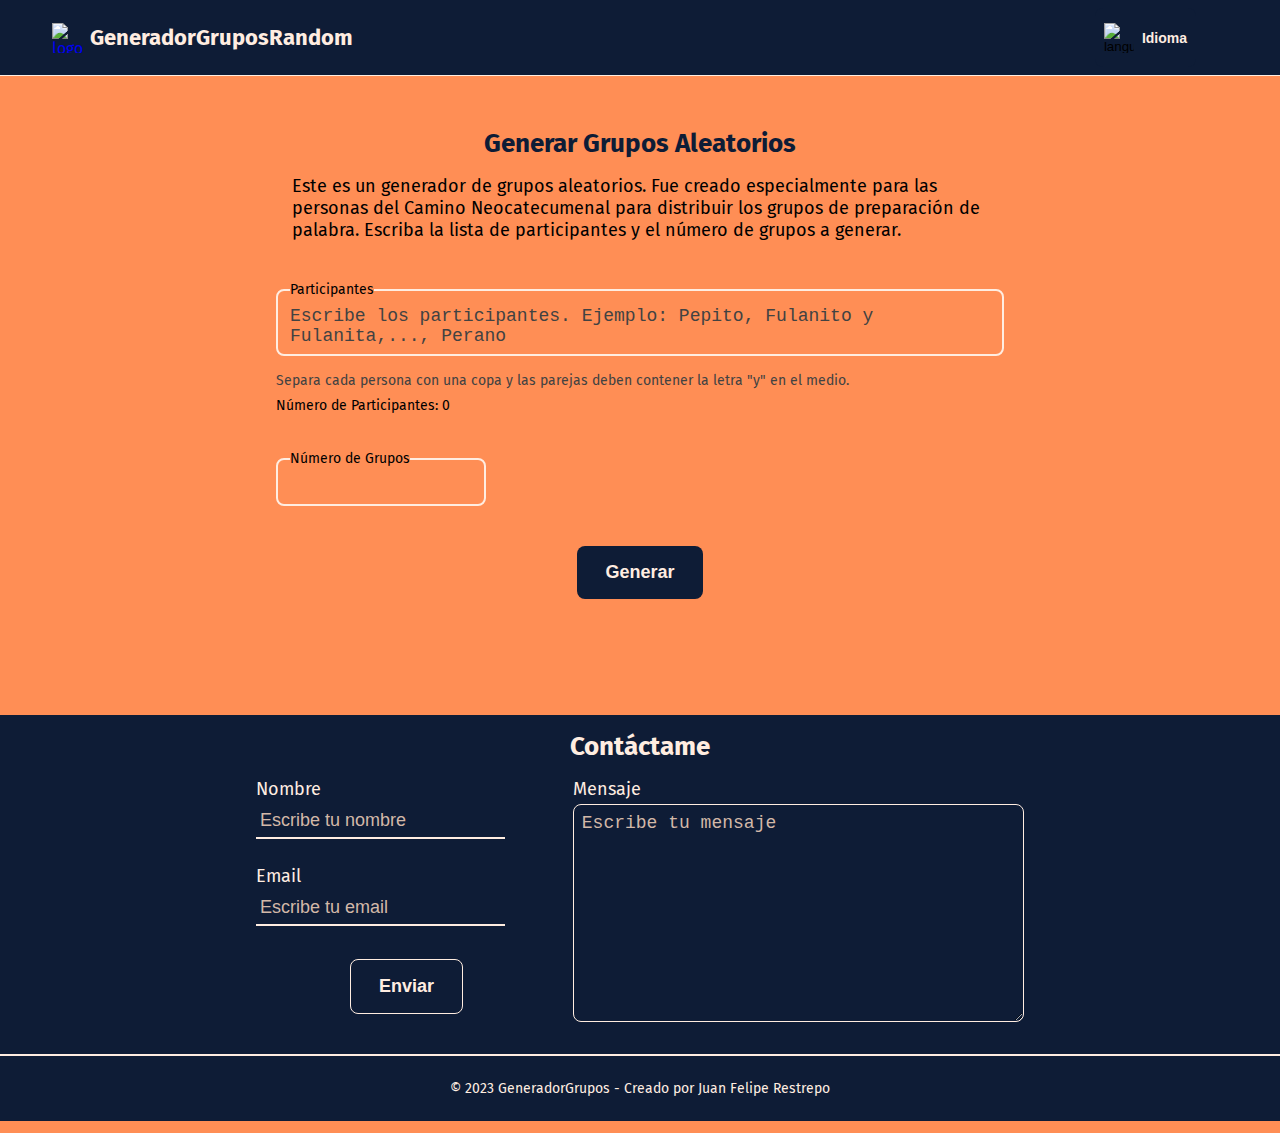
==== index.html @ b496a616 "Number of Participants" ====
<!doctype html>
<html lang="es">
<head>
    <meta charset="UTF-8">
    <meta name="viewport"
          content="width=device-width, user-scalable=no, initial-scale=1.0, maximum-scale=1.0, minimum-scale=1.0">
    <meta http-equiv="X-UA-Compatible" content="ie=edge">
    <!-- Fonts -->
    <link rel="preconnect" href="https://fonts.googleapis.com">
    <link rel="preconnect" href="https://fonts.gstatic.com" crossorigin>
    <link href="https://fonts.googleapis.com/css2?family=Adamina&family=Agdasima&family=Fira+Sans&family=Roboto+Mono&display=swap" rel="stylesheet">
    <!--  Title  -->
    <title>Generador de Grupos Random - Grupos de Preparación</title>
    <!-- Styles Link -->
    <link rel="stylesheet" href="./style.css">
</head>
<body>
<nav class="navbar">
    <a class="logo-container" href="#">
        <img src="https://imgur.com/SHa8srb.png" alt="logo" class="logo">
        <p class="logo-p">GeneradorGruposRandom</p>
    </a>

    <div class="language dropdown">
        <button class="dropdown-link">
            <img src="https://imgur.com/awxWiOt.png" alt="language">
            <span>Idioma</span>
        </button>
        <div class="dropdown-content hidden">
            <label for="change-language" class="text">Cambiar Idioma</label>
            <select id="change-language" name="change-language" class="dropdown-item">
                <option class="language-item" value="en">English</option>
                <option class="language-item" value="es" selected>Español</option>
            </select>
        </div>
    </div>
</nav>

<section class="main">
    <div class="container">
        <div class="text-container">
            <h1>Generar Grupos Aleatorios</h1>
            <p class="desktop-p"> Este es un generador de grupos aleatorios. Fue creado especialmente para las personas del Camino Neocatecumenal para distribuir los grupos de preparación de palabra. Escriba la lista de participantes y el número de grupos a generar.</p>
            <p class="mobile-p">Crear grupos aleatorios</p>
        </div>

        <div class="content-container">
            <fieldset class="participants">
                <legend>
                    <label for="add-participants">Participantes</label>
                </legend>
                <textarea name="add-participants" id="add-participants" cols="45" rows="2" placeholder="Escribe los participantes. Ejemplo: Pepito, Fulanito y Fulanita,..., Perano"></textarea>
            </fieldset>
            <p class="specifications">Separa cada persona con una copa y las parejas deben contener la letra "y" en el medio.</p>

            <p id="participants-number" class="specifications">Número de Participantes: <span>0</span></p>

            <fieldset class="groups-number">
                <legend>
                    <label for="groups-number-input">Número de Grupos</label>
                    <label for="groups-number-input"># Grupos</label>
                </legend>
                <input type="number" id="groups-number-input">
            </fieldset>
        </div>
    </div>

    <div class="btn-container">
        <button class="btn btn-generate">Generar</button>
    </div>

    <div class="groups-container">
        <!--<div class="group">
            <h1>Group 1:</h1>
            <ul class="members">
                <li class="member">Andrés Carrero y Tatiana Cuartas</li>
                <li class="member">Fulanito</li>
                <li class="member">Fulanita</li>
            </ul>
        </div>-->
    </div>
</section>

<footer class="footer">
    <h1 class="footer-title">Contáctame</h1>
    <form action="https://formsubmit.co/jfeliperestrepob@gmail.com" method="POST">
        <div class="form-item">
            <label for="name">Nombre</label>
            <input type="text" name="name" id="name" placeholder="Escribe tu nombre" required>
        </div>
        <div class="form-item">
            <label for="email">Email</label>
            <input type="email" name="email" id="email" placeholder="Escribe tu email" required>
        </div>
        <div class="form-item">
            <label for="message">Mensaje</label>
            <textarea name="message" id="message" cols="30" rows="10" placeholder="Escribe tu mensaje" required></textarea>
        </div>

        <input type="hidden" name="_next" value="https://juanfeliperestrepobuitrago.github.io/RandomGroupsGenerator/">
        <input type="hidden" name="_captcha" value="false">

        <button type="submit" class="btn btn-submit">Enviar</button>
    </form>

    <hr>

    <div class="copyright">
        <p>© 2023 GeneradorGrupos - <a href="https://github.com/JuanFelipeRestrepoBuitrago">Creado por Juan Felipe Restrepo</a></p>
    </div>
</footer>

<!-- Scripts Link -->
<script src="./script.js" type="module"></script>
<script src="./generator.js" type="module"></script>
</body>
</html>
---- style.css ----
:root {
    --white: #FFFFFF;
    --black: #000000;
    --black-hover: #424242;
    --light: #FFEDE1;
    --light-hover: #d2b8a8;
    --primary-color: #ff8e55;
    --primary-color-hover: #985534;
    --secondary-color: #0E1C36;
    --secondary-color-hover: #243150;
    --xs: 12px;
    --sm: 14px;
    --md: 18px;
    --lg: 22px;
    --xl: 26px;
}

* {
    margin: 0;
    padding: 0;
}

html {
    scroll-behavior: smooth;
}

body {
    font-family: 'Fira Sans', sans-serif;
    margin: 0;
    background-color: var(--primary-color);
}

a {
    text-decoration: none;
    cursor: pointer;
}

.hidden {
    opacity: 0;
    pointer-events: none;
    cursor: default;
}

.navbar {
    background-color: var(--secondary-color);
    border-bottom: 1px solid var(--light);
    display: flex;
    justify-content: space-between;
    padding: 8px 52px;
    height: 76px;
    box-sizing: border-box;
    position: fixed;
    top: 0;
    width: 100%;
}

.logo-container {
    display: flex;
    align-items: center;
    gap: 8px;
}

.logo-p {
    margin: 0;
    color: var(--light);
    font-weight: bold;
    font-size: var(--lg);
}

.logo-container:hover .logo-p {
    color: var(--light-hover);
}

.logo {
    width: 30px;
    height: 30px;
}

.logo-container:hover .logo {
    filter: brightness(0.8);
}

.language {
    display: inline-block;
    margin-right: 32px;
}

.dropdown {
    position: relative;
}

.language > .dropdown-link {
    display: flex;
    align-items: center;
    gap: 8px;
    text-decoration: none;
    height: 100%;
    box-sizing: border-box;
    padding: 8px;
    cursor: pointer;
    border: 1px solid transparent;
    border-radius: 8px;
    background-color: var(--secondary-color);
}

.language:hover > .dropdown-link {
    border-color: var(--light-hover);
}

.language > .dropdown-link img {
    width: 30px;
    height: 30px;
}

.language:hover > .dropdown-link img {
    filter: brightness(0.8);
}

.language > .dropdown-link span {
    margin: 0;
    color: var(--light);
    font-size: var(--sm);
    font-weight: bold;
    justify-content: center;
}

.language:hover > .dropdown-link span {
    color: var(--light-hover);
}

.dropdown-content {
    display: flex;
    flex-direction: column;
    gap: 32px;
    background-color: var(--secondary-color);
    border: 1px solid var(--light);
    border-radius: 8px;
    position: absolute;
    padding: 16px;
    z-index: 1;
    height: 120px;
    width: 100px;
    top: 46px;
    right: -7px;
}

.dropdown-content .text {
    color: var(--light);
    font-weight: bold;
    margin-top: 8px;
    font-size: var(--sm);
}

#change-language {
    background-color: var(--secondary-color);
    border: 2px solid var(--light);
    padding: 10px 16px 10px 4px;
    border-radius: 4px;
    color: var(--light);
    font-size: var(--xs);
    font-weight: bold;
    cursor: pointer;
}

#change-language:focus {
    border-color: var(--light-hover);
}

.main {
    margin: 76px 0;
    width: 100%;
    height: auto;
    display: flex;
    justify-content: center;
    align-items: center;
    flex-direction: column;

}

.container {
    width: 728px;
    margin: 32px 16px;
    display: flex;
    flex-direction: column;
    height: auto;
}

.text-container {
    display: flex;
    flex-direction: column;
    align-items: center;
    gap: 16px;
    margin: 20px 0;
    padding: 0 16px;
    width: 100%;
    box-sizing: border-box;
}

.text-container > h1 {
    color: var(--secondary-color);
    font-size: var(--xl);
    font-weight: bold;
    text-align: center;
}

.text-container > p {
    color: var(--black);
    font-size: var(--md);
}

.text-container > .mobile-p {
    display: none;
}

.content-container {
    display: flex;
    flex-direction: column;
    align-items: start;
    margin: 20px 0 0 0;
    width: 100%;
}

.participants {
    display: flex;
    flex-direction: column;
    align-items: center;
    padding: 0 12px 8px 12px;
    border-radius: 8px;
    border: 2px solid var(--light);
    background-color: var(--primary-color);
    width: 100%;
    box-sizing: border-box;
}

.participants legend {
    color: var(--black);
    margin-bottom: 8px;
    font-size: var(--sm);
}

#add-participants {
    color: var(--black);
    font-size: var(--md);
    background-color: var(--primary-color);
    border: none;
    outline: none;
    cursor: text;
    resize: none;
    overflow-y: hidden;
    width: 100%;
}

#add-participants::placeholder {
    color: var(--black-hover);
}

.participants:focus-within {
    border-color: var(--light-hover);
}

.specifications {
    margin-top: 16px;
    width: 100%;
    text-align: start;
    font-size: var(--sm);
    color: var(--black-hover);
}

#participants-number {
    color: var(--black);
    margin-top: 8px;
}

.groups-number {
    display: flex;
    flex-direction: column;
    align-items: center;
    margin-top: 36px;
    width: 25%;
    text-align: start;
    padding: 0 12px 8px 12px;
    border: 2px solid var(--light);
    border-radius: 8px;
    background-color: var(--primary-color);
}

.groups-number:hover {
    border-color: var(--light-hover);
}

.groups-number legend {
    color: var(--black);
    font-size: var(--sm);
    margin-bottom: 8px;
}

.groups-number legend label:nth-child(2) {
    display: none;
}

#groups-number-input {
    color: var(--black);
    font-size: var(--md);
    background-color: var(--primary-color);
    border: none;
    outline: none;
    width: 100%;
}

.btn-container {
    display: flex;
    justify-content: center;
    margin-top: 8px;
    width: 728px;
    box-sizing: border-box;
    margin-bottom: 40px;
}

.btn {
    background-color: var(--secondary-color);
    color: var(--light);
    font-size: var(--md);
    font-weight: bold;
    padding: 16px 28px;
    border: none;
    border-radius: 8px;
    cursor: pointer;
}

.btn:hover {
    background-color: var(--secondary-color-hover);
}

.groups-container {
    display: grid;
    grid-template-columns: repeat(auto-fill, 240px);
    grid-gap: 16px;
    place-content: center;
    height: auto;
    width: 728px;
    box-sizing: border-box;
}

.group {
    height: auto;
    width: 240px;
    padding: 16px;
    border-radius: 8px;
    border: 2px solid var(--light);
    background-color: var(--primary-color);
    display: flex;
    flex-direction: column;
    align-items: start;
    box-sizing: border-box;
}

.group > h1 {
    color: var(--black);
    font-size: var(--lg);
    font-weight: bold;
    margin-bottom: 16px;
}

.members {
    display: flex;
    flex-direction: column;
    align-items: start;
    gap: 4px;
    width: 100%;
    list-style-position: inside;
    list-style-type: square;
    padding: 0 0 0 8px;
}

.member {
    color: var(--black);
    font-size: var(--md);
}

.footer {
    display: flex;
    flex-direction: column;
    align-items: center;
    margin-top: 40px;
    width: 100%;
    background-color: var(--secondary-color);
}

.footer-title {
    color: var(--light);
    font-size: var(--xl);
    font-weight: bold;
    margin-top: 16px;
}

.footer form {
    display: grid;
    grid-template-columns: 1fr 1.5fr;
    grid-template-rows: 1fr 1fr 1fr;
    grid-gap: 16px;
    margin-top: 16px;
    width: 768px;
    place-content: center;
}

.form-item {
    display: flex;
    flex-direction: column;
    align-items: start;
    gap: 4px;
    width: 100%;
}

.form-item label {
    color: var(--light);
    font-size: var(--md);
}

.form-item input {
    color: var(--light);
    font-size: var(--md);
    background-color: var(--secondary-color);
    border: none;
    outline: none;
    border-bottom: 2px solid var(--light);
    width: 80%;
    padding: 6px 4px;
}

.form-item input::placeholder {
    color: var(--light-hover);
}

.form-item input:focus {
    border-color: var(--light-hover);
    background-color: var(--secondary-color-hover);
}

.btn-submit {
    background-color: var(--secondary-color);
    color: var(--light);
    font-size: var(--md);
    font-weight: bold;
    padding: 16px 28px;
    border: 1px solid var(--light);
    border-radius: 8px;
    cursor: pointer;
    margin: auto auto;
}

.footer form .form-item:nth-child(3) {
    grid-column: 2 / 3;
    grid-row: 1 / 4;
}

#message {
    background-color: var(--secondary-color);
    color: var(--light);
    font-size: var(--md);
    padding: 8px;
    box-sizing: border-box;
    border-radius: 8px;
    width: 100%;
    border: 1px solid var(--light);
}

#message::placeholder {
    color: var(--light-hover);
}

#message:focus {
    border-color: var(--light-hover);
    background-color: var(--secondary-color-hover);
}

.footer hr {
    margin-top: 32px;
    width: 100%;
    border: 1px solid var(--light);
    box-sizing: border-box;
}

.copyright {
    width: 100%;
    display: block;
    text-align: center;
    padding: 24px;
    box-sizing: border-box;
}

.copyright p {
    color: var(--light);
    font-size: var(--sm);
}

.copyright p a {
    color: var(--light);
    font-size: var(--sm);
    text-decoration: none;
}

.copyright p a:hover {
    text-decoration: underline;
    color: var(--light-hover);
}

@media (max-width: 768px) {
    .logo-p {
        font-size: var(--md);
    }

    .container {
        margin: 32px 0;
        width: 100%;
        padding: 0 16px;
        box-sizing: border-box;
    }

    .text-container > h1 {
        font-size: var(--lg);
    }

    .text-container > .desktop-p {
        display: none;
    }

    .text-container > .mobile-p {
        display: block;
        text-align: center;
    }

    #add-participants {
        font-size: var(--sm);
    }

    .btn-container {
        width: 100%;
        padding: 0 16px;
    }

    .groups-container {
        width: 100%;
        padding: 0 16px;
    }

    .group > h1 {
        font-size: var(--md);
    }

    .members {
        font-size: var(--sm);
    }

    .footer {
        width: 100%;
        padding: 0 16px;
        box-sizing: border-box;
    }

    .footer form {
        width: 100%;
    }
}

@media (max-width: 576px) {
    .navbar {
        padding: 8px 16px;
    }

    #change-language {
        padding: 5px 8px 5px 2px;
    }

    .groups-number legend label:nth-child(1) {
        display: none;
    }

    .groups-number legend label:nth-child(2) {
        display: block;
    }

    .btn {
        padding: 12px 24px;
        font-size: var(--sm);
    }

    .footer form {
        grid-template-rows: 1fr 1fr auto 1fr;
        grid-template-columns: 1fr;
    }

    .footer form .form-item:nth-child(3) {
        grid-column: 1 / 2;
        grid-row: 3 / 4;
    }

    .form-item label {
        font-size: var(--sm);
    }

    .form-item input {
        font-size: var(--sm);
    }

    #message {
        font-size: var(--sm);
    }

    .btn-submit {
        padding: 12px 28px;
        font-size: var(--sm);
    }
}

@media (max-width: 425px) {
    .dropdown-content {
        right: -10px;
        height: 100px;
        width: 80px;
    }
    .language {
        margin: 0;
        display: flex;
        align-items: center;
    }

    .language > .dropdown-link {
        padding: 0 6px;
        height: 44px;
    }

    .language > .dropdown-link span {
        display: none;
    }

    .btn-submit {
        padding: 12px 20px;
    }
}
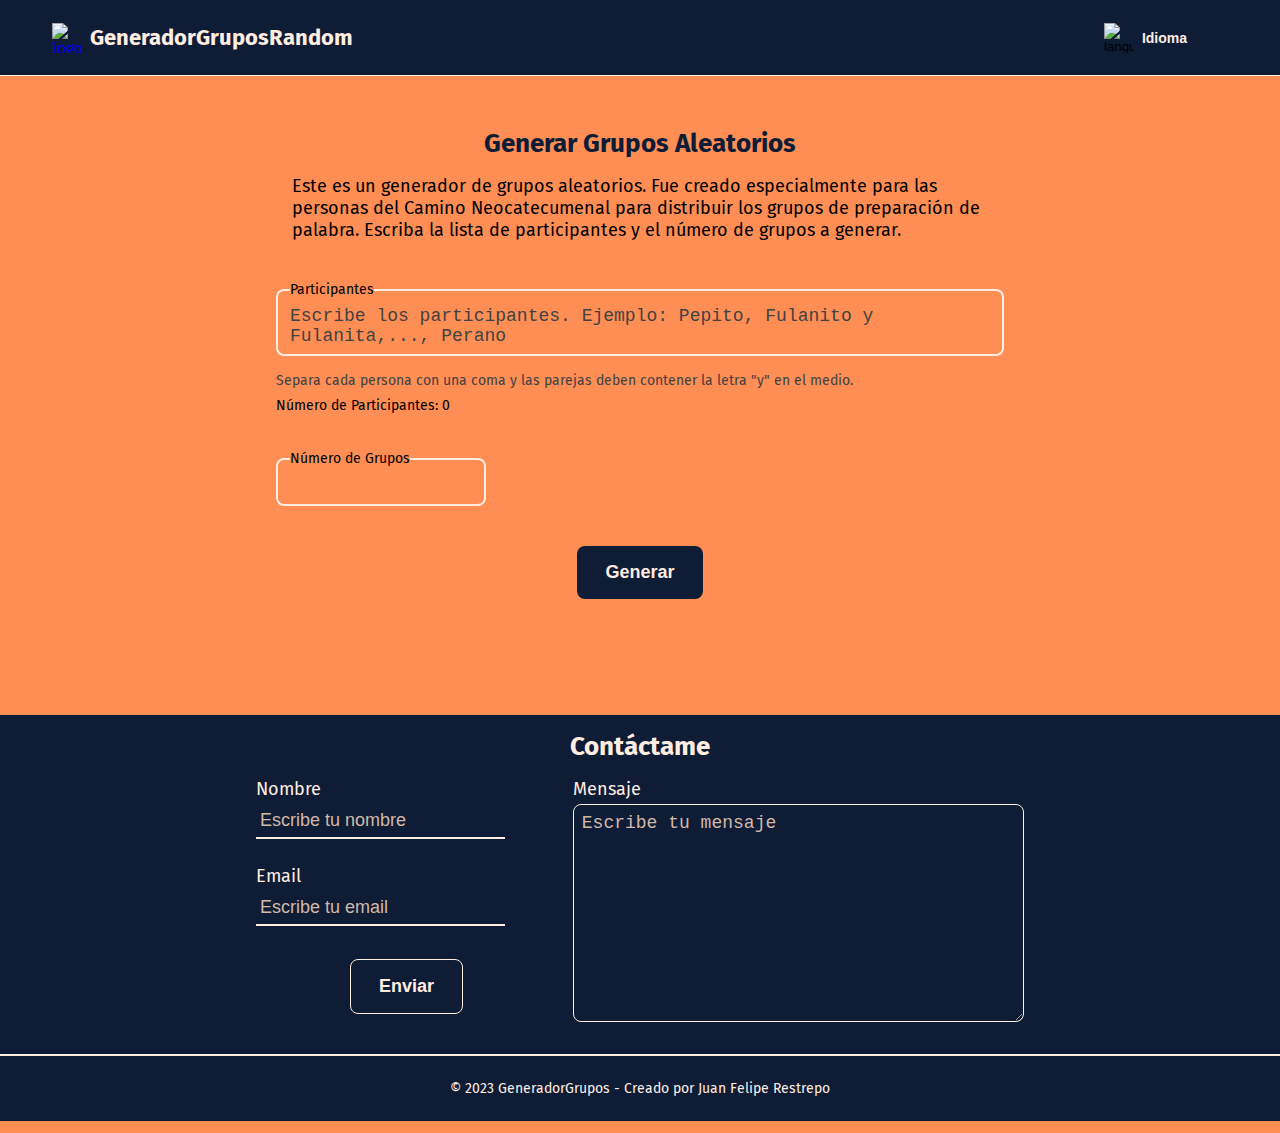
==== commit 1114980f: "Correcting Copa for Coma" ====
--- a/index.html
+++ b/index.html
@@ -51,7 +51,7 @@
                 </legend>
                 <textarea name="add-participants" id="add-participants" cols="45" rows="2" placeholder="Escribe los participantes. Ejemplo: Pepito, Fulanito y Fulanita,..., Perano"></textarea>
             </fieldset>
-            <p class="specifications">Separa cada persona con una copa y las parejas deben contener la letra "y" en el medio.</p>
+            <p class="specifications">Separa cada persona con una coma y las parejas deben contener la letra "y" en el medio.</p>
 
             <p id="participants-number" class="specifications">Número de Participantes: <span>0</span></p>
 
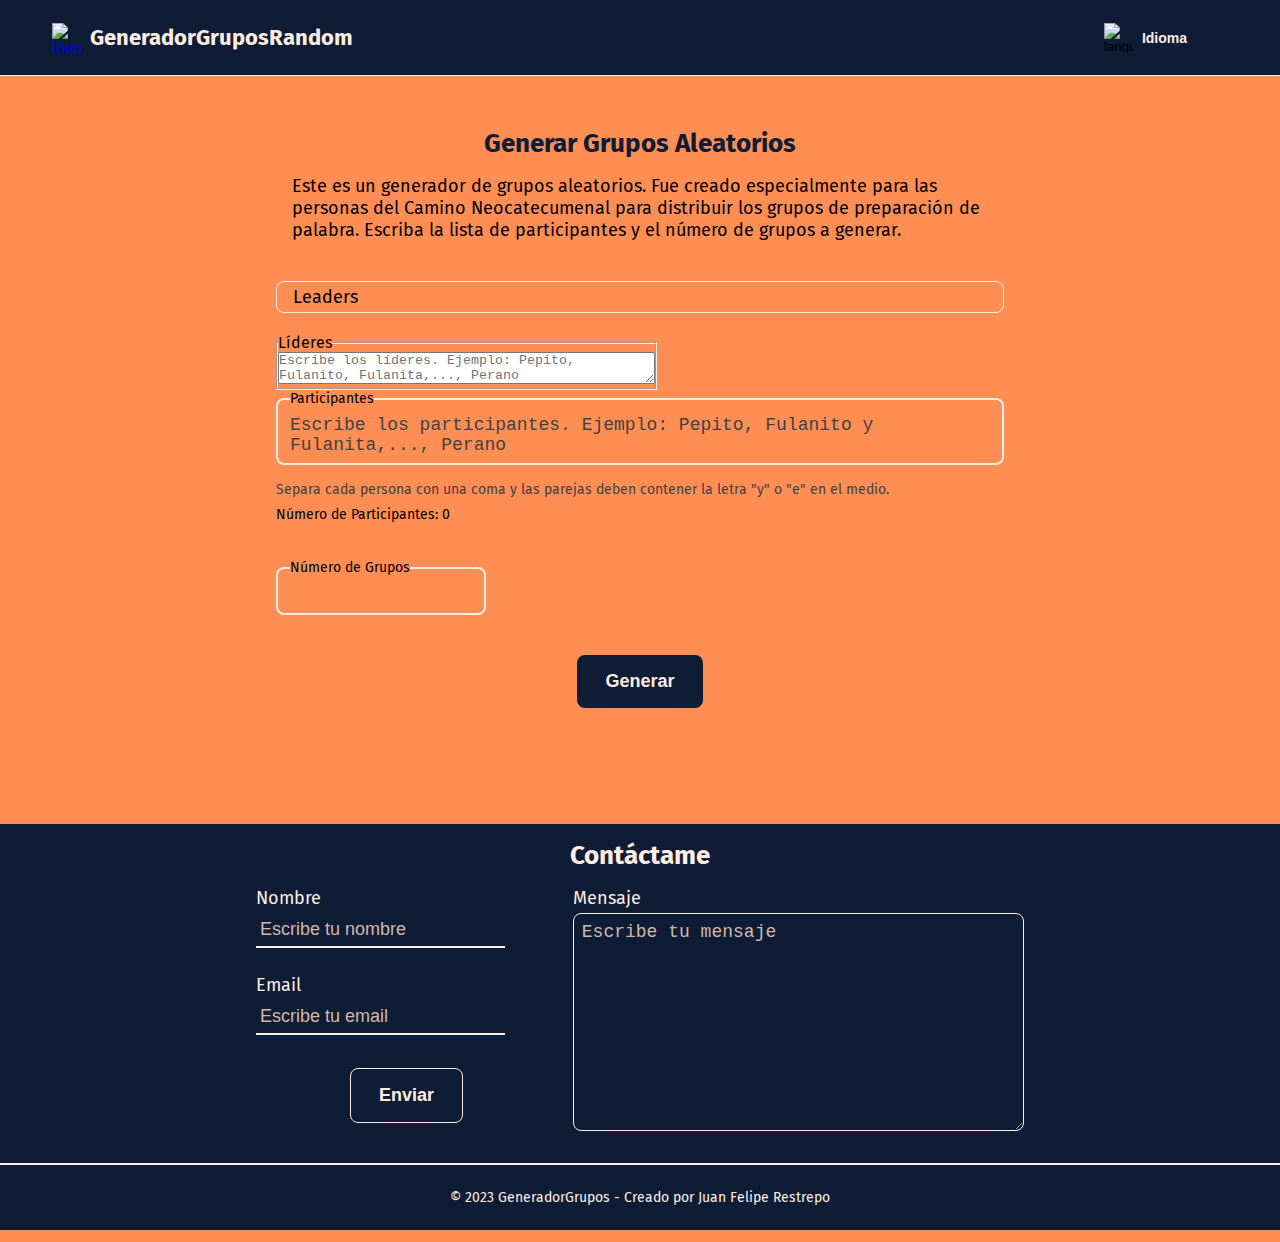
==== commit dfd052d5: "Add Leaders Option" ====
--- a/index.html
+++ b/index.html
@@ -13,6 +13,8 @@
     <title>Generador de Grupos Random - Grupos de Preparación</title>
     <!-- Styles Link -->
     <link rel="stylesheet" href="./style.css">
+    <!-- Icons -->
+    <script src="https://kit.fontawesome.com/e4712713f1.js" crossorigin="anonymous"></script>
 </head>
 <body>
 <nav class="navbar">
@@ -45,13 +47,24 @@
         </div>
 
         <div class="content-container">
+            <div id="no-leaders">
+                <p>Leaders</p>
+                <button id="add-leaders"><i class="fa-regular fa-plus"></i></button>
+            </div>
+            <fieldset class="leaders">
+                <legend>
+                    <label for="leaders">Líderes</label>
+                </legend>
+                <textarea name="add-leaders" id="leaders" cols="45" rows="2" placeholder="Escribe los líderes. Ejemplo: Pepito, Fulanito, Fulanita,..., Perano"></textarea>
+            </fieldset>
+
             <fieldset class="participants">
                 <legend>
                     <label for="add-participants">Participantes</label>
                 </legend>
                 <textarea name="add-participants" id="add-participants" cols="45" rows="2" placeholder="Escribe los participantes. Ejemplo: Pepito, Fulanito y Fulanita,..., Perano"></textarea>
             </fieldset>
-            <p class="specifications">Separa cada persona con una coma y las parejas deben contener la letra "y" en el medio.</p>
+            <p class="specifications">Separa cada persona con una coma y las parejas deben contener la letra "y" o "e" en el medio.</p>
 
             <p id="participants-number" class="specifications">Número de Participantes: <span>0</span></p>
 
--- a/style.css
+++ b/style.css
@@ -220,6 +220,41 @@
     width: 100%;
 }
 
+#no-leaders {
+    display: flex;
+    flex-direction: row;
+    align-items: center;
+    justify-content: space-between;
+    margin: 0 0 20px 0;
+    padding: 4px 16px;
+    width: 100%;
+    box-sizing: border-box;
+    border: 1px solid var(--light);
+    border-radius: 8px;
+}
+
+#no-leaders p {
+    color: var(--black);
+    font-size: var(--md);
+}
+
+#no-leaders button {
+    color: var(--black);
+    font-size: var(--md);
+    background-color: var(--primary-color);
+    border: none;
+    cursor: pointer;
+}
+
+#no-leaders button:hover i {
+    color: var(--black-hover);
+}
+
+#no-leaders button i {
+    color: var(--black);
+    font-size: var(--lg);
+}
+
 .participants {
     display: flex;
     flex-direction: column;
@@ -571,6 +606,14 @@
         padding: 5px 8px 5px 2px;
     }
 
+    #no-leaders p{
+        font-size: var(--sm);
+    }
+
+    #no-leaders button i{
+        font-size: var(--sm);
+    }
+
     .groups-number legend label:nth-child(1) {
         display: none;
     }
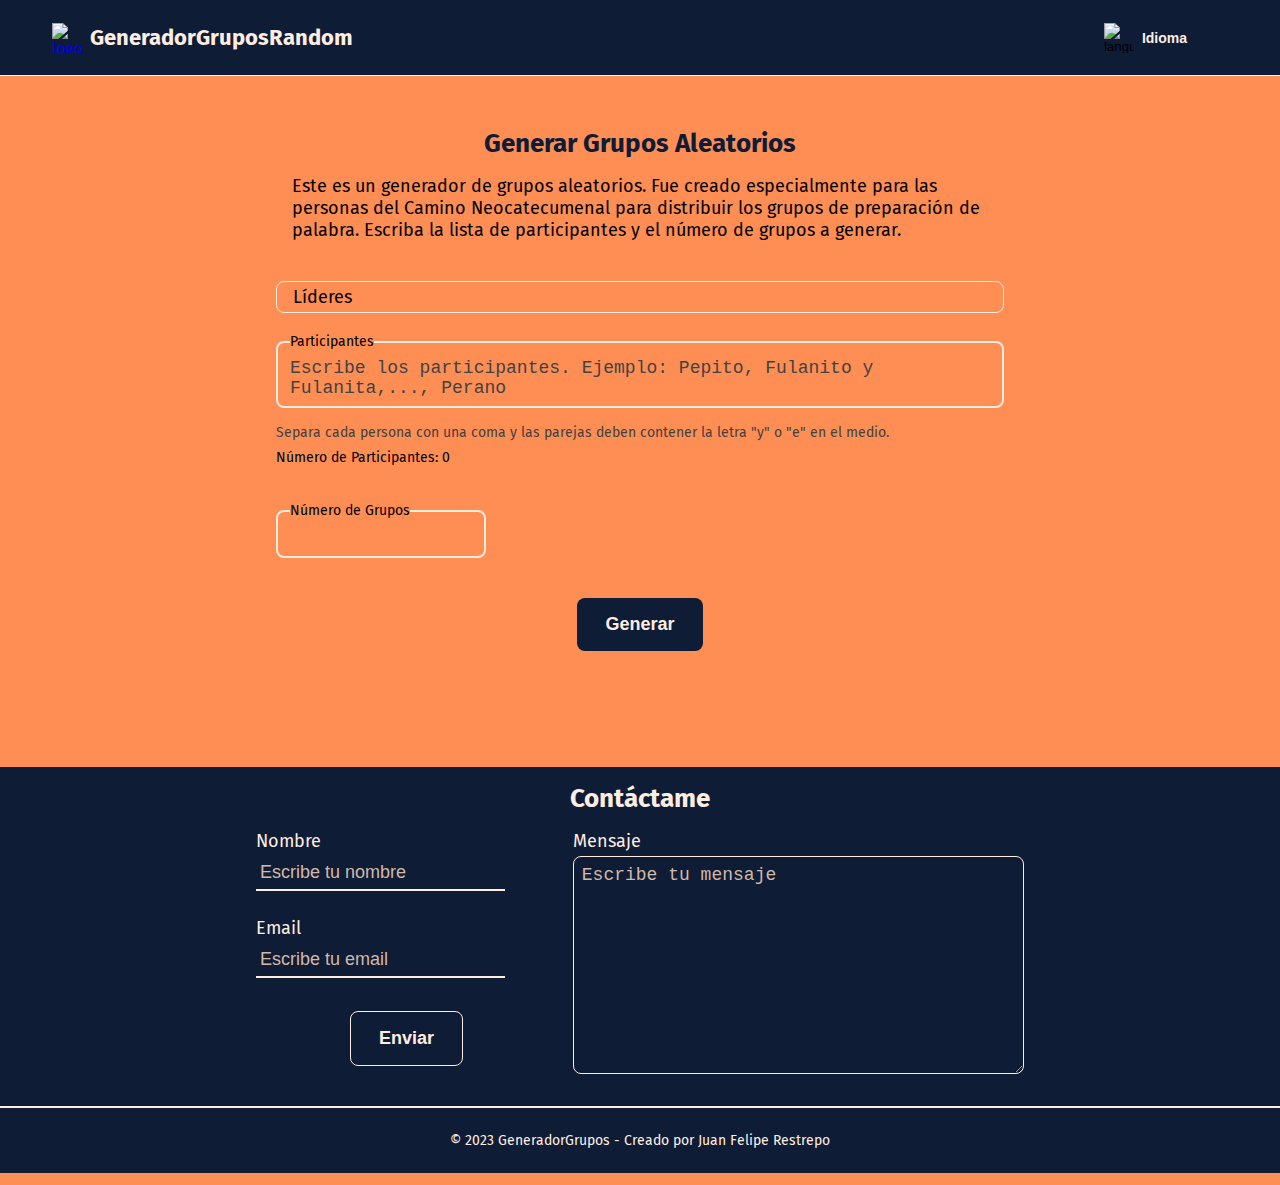
==== commit 18faa666: "Input Leaders and Remove Leaders Layout" ====
--- a/index.html
+++ b/index.html
@@ -48,15 +48,22 @@
 
         <div class="content-container">
             <div id="no-leaders">
-                <p>Leaders</p>
-                <button id="add-leaders"><i class="fa-regular fa-plus"></i></button>
+                <p>Líderes </p>
+                <button id="add-leaders"><i class="fa-solid fa-plus"></i></button>
             </div>
-            <fieldset class="leaders">
-                <legend>
-                    <label for="leaders">Líderes</label>
-                </legend>
-                <textarea name="add-leaders" id="leaders" cols="45" rows="2" placeholder="Escribe los líderes. Ejemplo: Pepito, Fulanito, Fulanita,..., Perano"></textarea>
-            </fieldset>
+            <div class="leaders-container inactive">
+                <fieldset class="leaders">
+                    <legend>
+                        <label for="leaders">Líderes</label>
+                    </legend>
+                    <textarea name="add-leaders" id="leaders" cols="45" rows="2" placeholder="Escribe los líderes. Ejemplo: Pepito, Fulanito, Fulanita,..., Perano"></textarea>
+                    <button id="remove-leaders"><i class="fa-solid fa-minus"></i></button>
+                </fieldset>
+
+                <p class="specifications">Separa cada persona con una coma</p>
+                <p id="leaders-number" class="specifications">Número de Líderes: <span>0</span></p>
+
+            </div>
 
             <fieldset class="participants">
                 <legend>
--- a/style.css
+++ b/style.css
@@ -41,6 +41,10 @@
     cursor: default;
 }
 
+.inactive {
+    display: none !important;
+}
+
 .navbar {
     background-color: var(--secondary-color);
     border-bottom: 1px solid var(--light);
@@ -240,7 +244,7 @@
 
 #no-leaders button {
     color: var(--black);
-    font-size: var(--md);
+    font-size: var(--lg);
     background-color: var(--primary-color);
     border: none;
     cursor: pointer;
@@ -253,6 +257,73 @@
 #no-leaders button i {
     color: var(--black);
     font-size: var(--lg);
+}
+
+.leaders-container {
+    display: flex;
+    flex-direction: column;
+    align-items: center;
+    margin: 0 0 20px 0;
+    width: 100%;
+    box-sizing: border-box;
+    border: none;
+}
+
+.leaders {
+    border: 2px solid var(--light);
+    border-radius: 8px;
+    padding: 0 12px 6px 12px;
+    width: 100%;
+    box-sizing: border-box;
+    display: flex;
+    flex-direction: row;
+    align-items: center;
+    justify-content: space-between;
+}
+
+.leaders:focus-within {
+    border-color: var(--light-hover);
+}
+
+.leaders legend {
+    color: var(--black);
+    margin-bottom: 4px;
+    font-size: var(--sm);
+}
+
+#leaders {
+    color: var(--black);
+    font-size: var(--md);
+    background-color: var(--primary-color);
+    border: none;
+    outline: none;
+    cursor: text;
+    resize: none;
+    overflow-y: hidden;
+    width: 100%;
+    margin-right: 20px;
+    box-sizing: border-box;
+}
+
+#leaders::placeholder {
+    color: var(--black-hover);
+}
+
+.leaders button {
+    color: var(--black);
+    font-size: var(--md);
+    background-color: var(--primary-color);
+    border: none;
+    cursor: pointer;
+}
+
+.leaders button i {
+    color: var(--black);
+    font-size: var(--lg);
+}
+
+.leaders button:hover i {
+    color: var(--black-hover);
 }
 
 .participants {
@@ -564,6 +635,10 @@
         text-align: center;
     }
 
+    #leaders {
+        font-size: var(--sm);
+    }
+
     #add-participants {
         font-size: var(--sm);
     }
@@ -611,7 +686,11 @@
     }
 
     #no-leaders button i{
-        font-size: var(--sm);
+        font-size: var(--md);
+    }
+
+    .leaders button i{
+        font-size: var(--md);
     }
 
     .groups-number legend label:nth-child(1) {
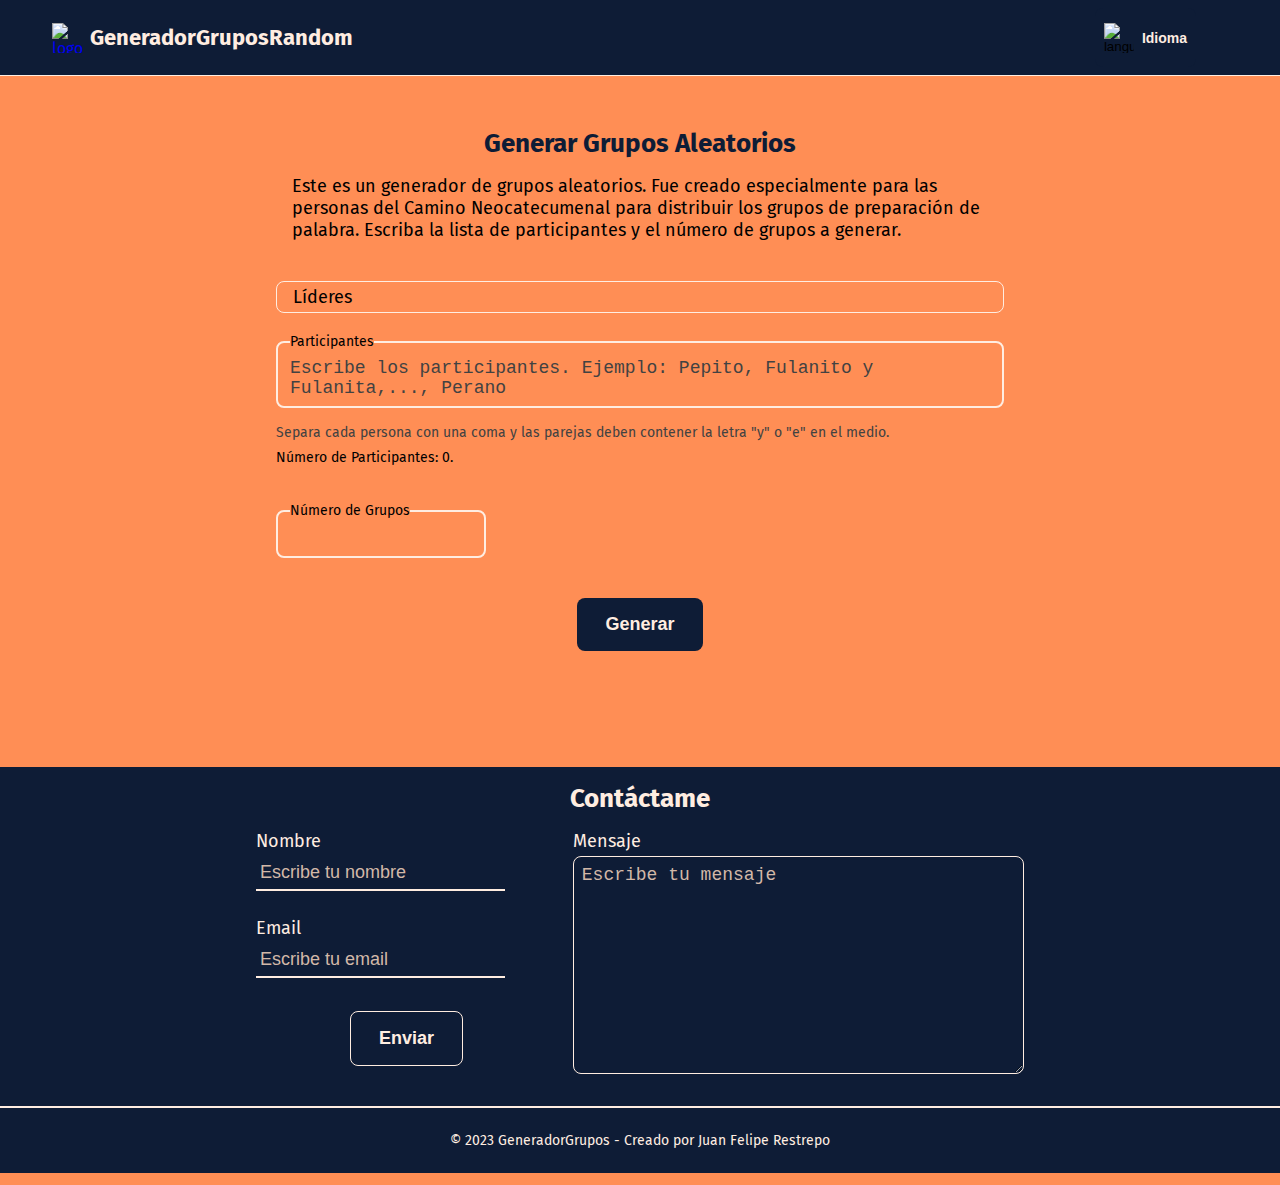
==== commit 2fb2aa34: "Leaders English Version" ====
--- a/index.html
+++ b/index.html
@@ -17,121 +17,121 @@
     <script src="https://kit.fontawesome.com/e4712713f1.js" crossorigin="anonymous"></script>
 </head>
 <body>
-<nav class="navbar">
-    <a class="logo-container" href="#">
-        <img src="https://imgur.com/SHa8srb.png" alt="logo" class="logo">
-        <p class="logo-p">GeneradorGruposRandom</p>
-    </a>
+    <nav class="navbar">
+        <a class="logo-container" href="#">
+            <img src="https://imgur.com/SHa8srb.png" alt="logo" class="logo">
+            <p class="logo-p">GeneradorGruposRandom</p>
+        </a>
 
-    <div class="language dropdown">
-        <button class="dropdown-link">
-            <img src="https://imgur.com/awxWiOt.png" alt="language">
-            <span>Idioma</span>
-        </button>
-        <div class="dropdown-content hidden">
-            <label for="change-language" class="text">Cambiar Idioma</label>
-            <select id="change-language" name="change-language" class="dropdown-item">
-                <option class="language-item" value="en">English</option>
-                <option class="language-item" value="es" selected>Español</option>
-            </select>
+        <div class="language dropdown">
+            <button class="dropdown-link">
+                <img src="https://imgur.com/awxWiOt.png" alt="language">
+                <span>Idioma</span>
+            </button>
+            <div class="dropdown-content hidden">
+                <label for="change-language" class="text">Cambiar Idioma</label>
+                <select id="change-language" name="change-language" class="dropdown-item">
+                    <option class="language-item" value="en">English</option>
+                    <option class="language-item" value="es" selected>Español</option>
+                </select>
+            </div>
         </div>
-    </div>
-</nav>
+    </nav>
 
-<section class="main">
-    <div class="container">
-        <div class="text-container">
-            <h1>Generar Grupos Aleatorios</h1>
-            <p class="desktop-p"> Este es un generador de grupos aleatorios. Fue creado especialmente para las personas del Camino Neocatecumenal para distribuir los grupos de preparación de palabra. Escriba la lista de participantes y el número de grupos a generar.</p>
-            <p class="mobile-p">Crear grupos aleatorios</p>
+    <section class="main">
+        <div class="container">
+            <div class="text-container">
+                <h1>Generar Grupos Aleatorios</h1>
+                <p class="desktop-p"> Este es un generador de grupos aleatorios. Fue creado especialmente para las personas del Camino Neocatecumenal para distribuir los grupos de preparación de palabra. Escriba la lista de participantes y el número de grupos a generar.</p>
+                <p class="mobile-p">Crear grupos aleatorios</p>
+            </div>
+
+            <div class="content-container">
+                <div id="no-leaders">
+                    <p>Líderes</p>
+                    <button id="add-leaders"><i class="fa-solid fa-plus"></i></button>
+                </div>
+                <div class="leaders-container inactive">
+                    <fieldset class="leaders">
+                        <legend>
+                            <label for="leaders">Líderes</label>
+                        </legend>
+                        <textarea name="add-leaders" id="leaders" cols="45" rows="2" placeholder="Escribe los líderes. Ejemplo: Pepito, Fulanito, Fulanita,..., Perano"></textarea>
+                        <button id="remove-leaders"><i class="fa-solid fa-minus"></i></button>
+                    </fieldset>
+
+                    <p class="specifications">Separa cada persona con una coma. No debería haber ninguna pareja aquí.</p>
+                    <p id="leaders-number" class="specifications">Número de Líderes: <span>0</span>.</p>
+
+                </div>
+
+                <fieldset class="participants">
+                    <legend>
+                        <label for="add-participants">Participantes</label>
+                    </legend>
+                    <textarea name="add-participants" id="add-participants" cols="45" rows="2" placeholder="Escribe los participantes. Ejemplo: Pepito, Fulanito y Fulanita,..., Perano"></textarea>
+                </fieldset>
+                <p class="specifications">Separa cada persona con una coma y las parejas deben contener la letra "y" o "e" en el medio.</p>
+
+                <p id="participants-number" class="specifications">Número de Participantes: <span>0</span>.</p>
+
+                <fieldset class="groups-number">
+                    <legend>
+                        <label for="groups-number-input">Número de Grupos</label>
+                        <label for="groups-number-input"># Grupos</label>
+                    </legend>
+                    <input type="number" id="groups-number-input">
+                </fieldset>
+            </div>
         </div>
 
-        <div class="content-container">
-            <div id="no-leaders">
-                <p>Líderes </p>
-                <button id="add-leaders"><i class="fa-solid fa-plus"></i></button>
+        <div class="btn-container">
+            <button class="btn btn-generate">Generar</button>
+        </div>
+
+        <div class="groups-container">
+            <!--<div class="group">
+                <h1>Group 1:</h1>
+                <ul class="members">
+                    <li class="member">Andrés Carrero y Tatiana Cuartas</li>
+                    <li class="member">Fulanito</li>
+                    <li class="member">Fulanita</li>
+                </ul>
+            </div>-->
+        </div>
+    </section>
+
+    <footer class="footer">
+        <h1 class="footer-title">Contáctame</h1>
+        <form action="https://formsubmit.co/jfeliperestrepob@gmail.com" method="POST">
+            <div class="form-item">
+                <label for="name">Nombre</label>
+                <input type="text" name="name" id="name" placeholder="Escribe tu nombre" required>
             </div>
-            <div class="leaders-container inactive">
-                <fieldset class="leaders">
-                    <legend>
-                        <label for="leaders">Líderes</label>
-                    </legend>
-                    <textarea name="add-leaders" id="leaders" cols="45" rows="2" placeholder="Escribe los líderes. Ejemplo: Pepito, Fulanito, Fulanita,..., Perano"></textarea>
-                    <button id="remove-leaders"><i class="fa-solid fa-minus"></i></button>
-                </fieldset>
-
-                <p class="specifications">Separa cada persona con una coma</p>
-                <p id="leaders-number" class="specifications">Número de Líderes: <span>0</span></p>
-
+            <div class="form-item">
+                <label for="email">Email</label>
+                <input type="email" name="email" id="email" placeholder="Escribe tu email" required>
+            </div>
+            <div class="form-item">
+                <label for="message">Mensaje</label>
+                <textarea name="message" id="message" cols="30" rows="10" placeholder="Escribe tu mensaje" required></textarea>
             </div>
 
-            <fieldset class="participants">
-                <legend>
-                    <label for="add-participants">Participantes</label>
-                </legend>
-                <textarea name="add-participants" id="add-participants" cols="45" rows="2" placeholder="Escribe los participantes. Ejemplo: Pepito, Fulanito y Fulanita,..., Perano"></textarea>
-            </fieldset>
-            <p class="specifications">Separa cada persona con una coma y las parejas deben contener la letra "y" o "e" en el medio.</p>
+            <input type="hidden" name="_next" value="https://juanfeliperestrepobuitrago.github.io/RandomGroupsGenerator/">
+            <input type="hidden" name="_captcha" value="false">
 
-            <p id="participants-number" class="specifications">Número de Participantes: <span>0</span></p>
+            <button type="submit" class="btn btn-submit">Enviar</button>
+        </form>
 
-            <fieldset class="groups-number">
-                <legend>
-                    <label for="groups-number-input">Número de Grupos</label>
-                    <label for="groups-number-input"># Grupos</label>
-                </legend>
-                <input type="number" id="groups-number-input">
-            </fieldset>
+        <hr>
+
+        <div class="copyright">
+            <p>© 2023 GeneradorGrupos - <a href="https://github.com/JuanFelipeRestrepoBuitrago">Creado por Juan Felipe Restrepo</a></p>
         </div>
-    </div>
+    </footer>
 
-    <div class="btn-container">
-        <button class="btn btn-generate">Generar</button>
-    </div>
-
-    <div class="groups-container">
-        <!--<div class="group">
-            <h1>Group 1:</h1>
-            <ul class="members">
-                <li class="member">Andrés Carrero y Tatiana Cuartas</li>
-                <li class="member">Fulanito</li>
-                <li class="member">Fulanita</li>
-            </ul>
-        </div>-->
-    </div>
-</section>
-
-<footer class="footer">
-    <h1 class="footer-title">Contáctame</h1>
-    <form action="https://formsubmit.co/jfeliperestrepob@gmail.com" method="POST">
-        <div class="form-item">
-            <label for="name">Nombre</label>
-            <input type="text" name="name" id="name" placeholder="Escribe tu nombre" required>
-        </div>
-        <div class="form-item">
-            <label for="email">Email</label>
-            <input type="email" name="email" id="email" placeholder="Escribe tu email" required>
-        </div>
-        <div class="form-item">
-            <label for="message">Mensaje</label>
-            <textarea name="message" id="message" cols="30" rows="10" placeholder="Escribe tu mensaje" required></textarea>
-        </div>
-
-        <input type="hidden" name="_next" value="https://juanfeliperestrepobuitrago.github.io/RandomGroupsGenerator/">
-        <input type="hidden" name="_captcha" value="false">
-
-        <button type="submit" class="btn btn-submit">Enviar</button>
-    </form>
-
-    <hr>
-
-    <div class="copyright">
-        <p>© 2023 GeneradorGrupos - <a href="https://github.com/JuanFelipeRestrepoBuitrago">Creado por Juan Felipe Restrepo</a></p>
-    </div>
-</footer>
-
-<!-- Scripts Link -->
-<script src="./script.js" type="module"></script>
-<script src="./generator.js" type="module"></script>
+    <!-- Scripts Link -->
+    <script src="./script.js" type="module"></script>
+    <script src="./generator.js" type="module"></script>
 </body>
 </html>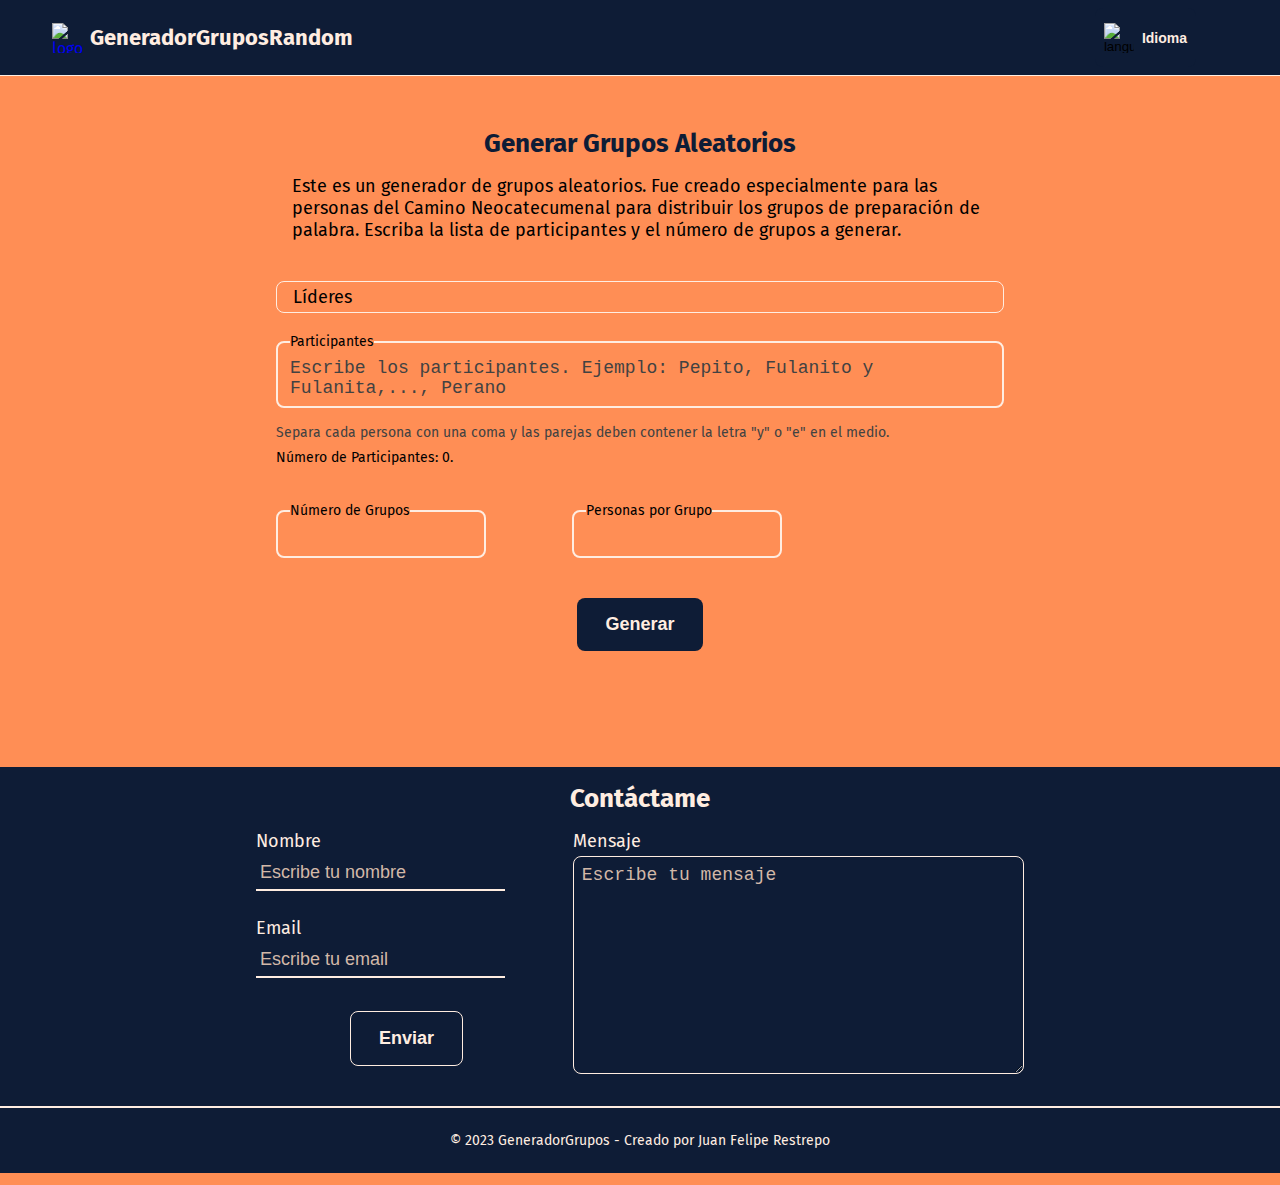
==== commit a173fc36: "Adding Input for People per Group" ====
--- a/index.html
+++ b/index.html
@@ -11,6 +11,8 @@
     <link href="https://fonts.googleapis.com/css2?family=Adamina&family=Agdasima&family=Fira+Sans&family=Roboto+Mono&display=swap" rel="stylesheet">
     <!--  Title  -->
     <title>Generador de Grupos Random - Grupos de Preparación</title>
+    <!-- Page Icon -->
+    <link rel="icon" type="image/x-icon" href="https://imgur.com/SHa8srb.png">
     <!-- Styles Link -->
     <link rel="stylesheet" href="./style.css">
     <!-- Icons -->
@@ -43,7 +45,7 @@
             <div class="text-container">
                 <h1>Generar Grupos Aleatorios</h1>
                 <p class="desktop-p"> Este es un generador de grupos aleatorios. Fue creado especialmente para las personas del Camino Neocatecumenal para distribuir los grupos de preparación de palabra. Escriba la lista de participantes y el número de grupos a generar.</p>
-                <p class="mobile-p">Crear grupos aleatorios</p>
+                <p class="mobile-p">Crear grupos aleatorios.</p>
             </div>
 
             <div class="content-container">
@@ -75,13 +77,22 @@
 
                 <p id="participants-number" class="specifications">Número de Participantes: <span>0</span>.</p>
 
-                <fieldset class="groups-number">
-                    <legend>
-                        <label for="groups-number-input">Número de Grupos</label>
-                        <label for="groups-number-input"># Grupos</label>
-                    </legend>
-                    <input type="number" id="groups-number-input">
-                </fieldset>
+                <div class="numbers-container">
+                    <fieldset class="groups-number">
+                        <legend>
+                            <label for="groups-number-input">Número de Grupos</label>
+                            <label for="groups-number-input"># Grupos</label>
+                        </legend>
+                        <input type="number" id="groups-number-input">
+                    </fieldset>
+                    <fieldset class="groups-number">
+                        <legend>
+                            <label for="peoplePerGroup">Personas por Grupo</label>
+                            <label for="peoplePerGroup">Personas/Grupo</label>
+                        </legend>
+                        <input type="number" id="peoplePerGroup">
+                    </fieldset>
+                </div>
             </div>
         </div>
 
--- a/style.css
+++ b/style.css
@@ -377,6 +377,13 @@
     margin-top: 8px;
 }
 
+.numbers-container {
+    display: flex;
+    width: 100%;
+    justify-content: left;
+    gap: 86px;
+}
+
 .groups-number {
     display: flex;
     flex-direction: column;
@@ -405,6 +412,15 @@
 }
 
 #groups-number-input {
+    color: var(--black);
+    font-size: var(--md);
+    background-color: var(--primary-color);
+    border: none;
+    outline: none;
+    width: 100%;
+}
+
+#peoplePerGroup {
     color: var(--black);
     font-size: var(--md);
     background-color: var(--primary-color);
@@ -693,6 +709,11 @@
         font-size: var(--md);
     }
 
+    .numbers-container {
+        gap: 0;
+        justify-content: space-between;
+    }
+
     .groups-number legend label:nth-child(1) {
         display: none;
     }
